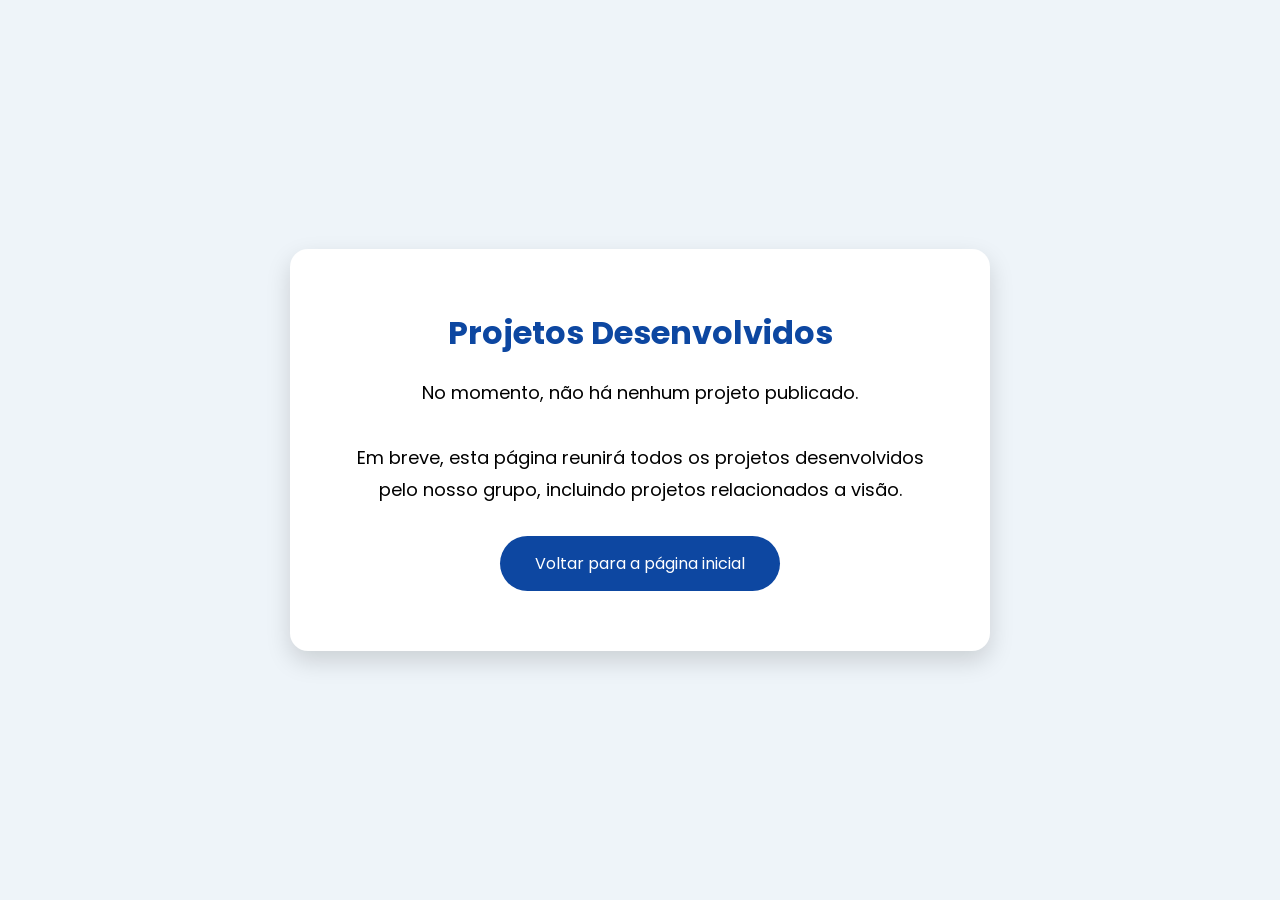
==== projetos.html @ 930e39fb "1" ====
<!DOCTYPE html>
<html lang="pt-BR">

<head>

<meta charset="UTF-8">
<meta name="viewport" content="width=device-width, initial-scale=1.0">

<title>Projetos Desenvolvidos</title>

<link href="https://fonts.googleapis.com/css2?family=Poppins:wght@300;400;600;700&display=swap" rel="stylesheet">

<style>

*{
margin:0;
padding:0;
box-sizing:border-box;
font-family:Poppins,sans-serif;
}

body{
background:#eef4f9;
display:flex;
justify-content:center;
align-items:center;
height:100vh;
}

.container{

background:white;
padding:60px;
border-radius:18px;
box-shadow:0 10px 25px rgba(0,0,0,.15);
text-align:center;
max-width:700px;

}

h1{

color:#0d47a1;
margin-bottom:20px;

}

p{

font-size:18px;
line-height:1.8;
margin-bottom:30px;

}

a{

display:inline-block;
padding:15px 35px;
background:#0d47a1;
color:white;
text-decoration:none;
border-radius:40px;
transition:.3s;

}

a:hover{

background:#1565c0;

}

</style>

</head>

<body>

<div class="container">

<h1>Projetos Desenvolvidos</h1>

<p>

No momento, não há nenhum projeto publicado.

<br><br>

Em breve, esta página reunirá todos os projetos desenvolvidos pelo nosso grupo, incluindo projetos relacionados a visão.
</p>

<a href="index.html">Voltar para a página inicial</a>

</div>

</body>

</html>
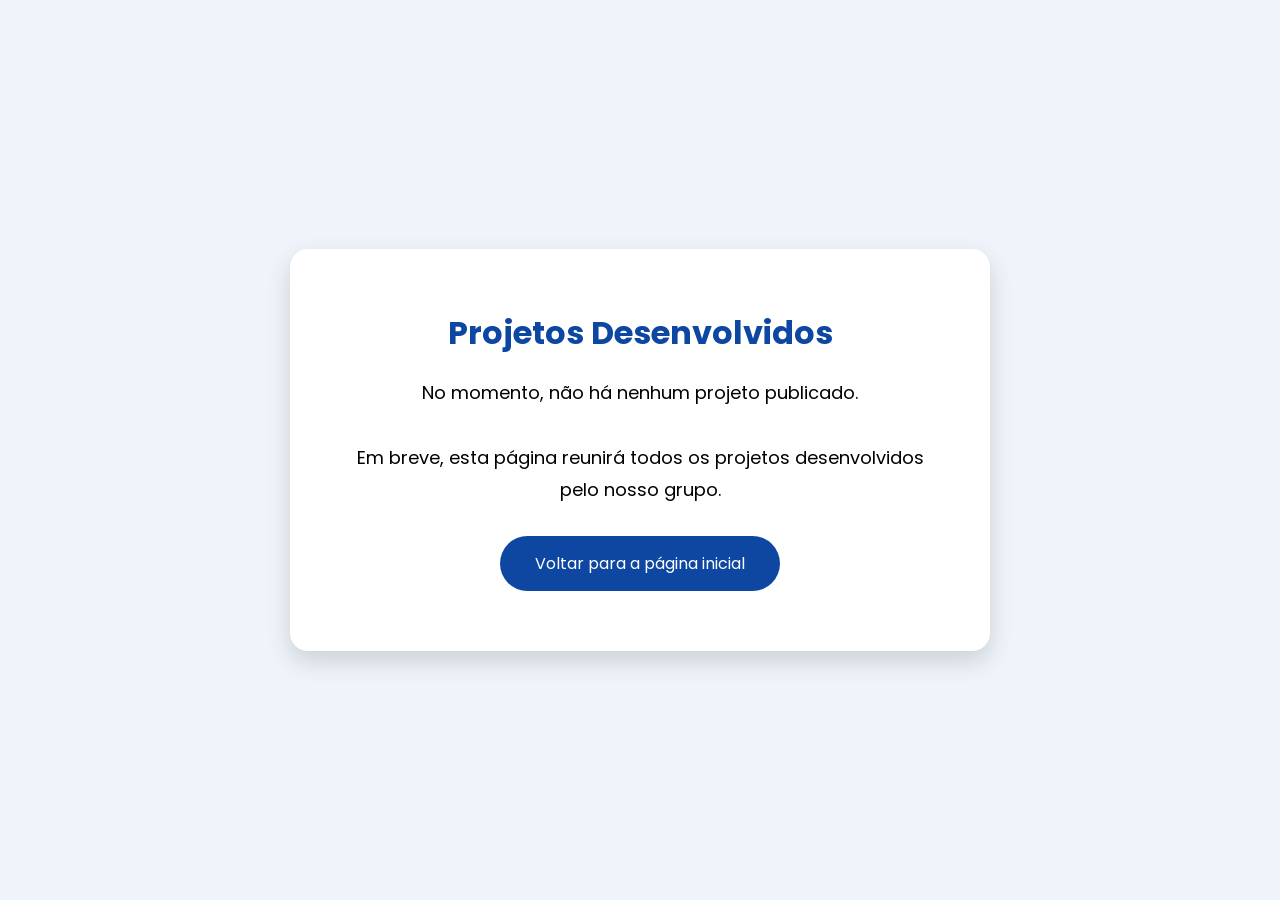
==== commit 6f436185: "1" ====
--- a/projetos.html
+++ b/projetos.html
@@ -87,7 +87,7 @@
 
 <br><br>
 
-Em breve, esta página reunirá todos os projetos desenvolvidos pelo nosso grupo, incluindo projetos relacionados a visão.
+Em breve, esta página reunirá todos os projetos desenvolvidos pelo nosso grupo.
 </p>
 
 <a href="index.html">Voltar para a página inicial</a>
